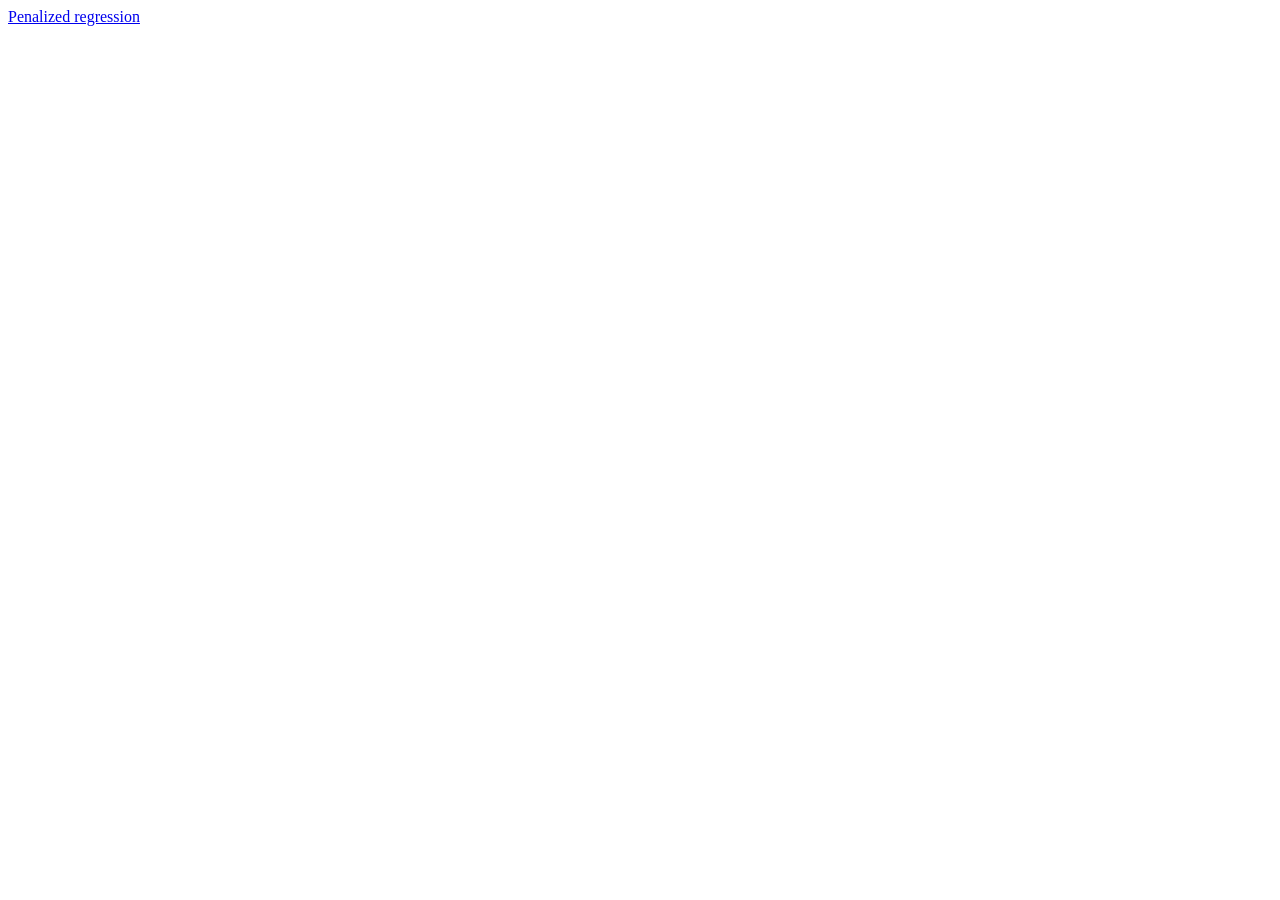
==== index.html @ e3c40eea "Added index.html" ====
<!DOCTYPE html>
<html lang="en">
<head>
    <meta charset="UTF-8">
    <meta name="viewport" content="width=device-width, initial-scale=1.0">
    <title>Document</title>
</head>
<body>
    <a href="penalized-regression//sacramento-housing/R/a01_adam-bushman.html">Penalized regression</a>
</body>
</html>
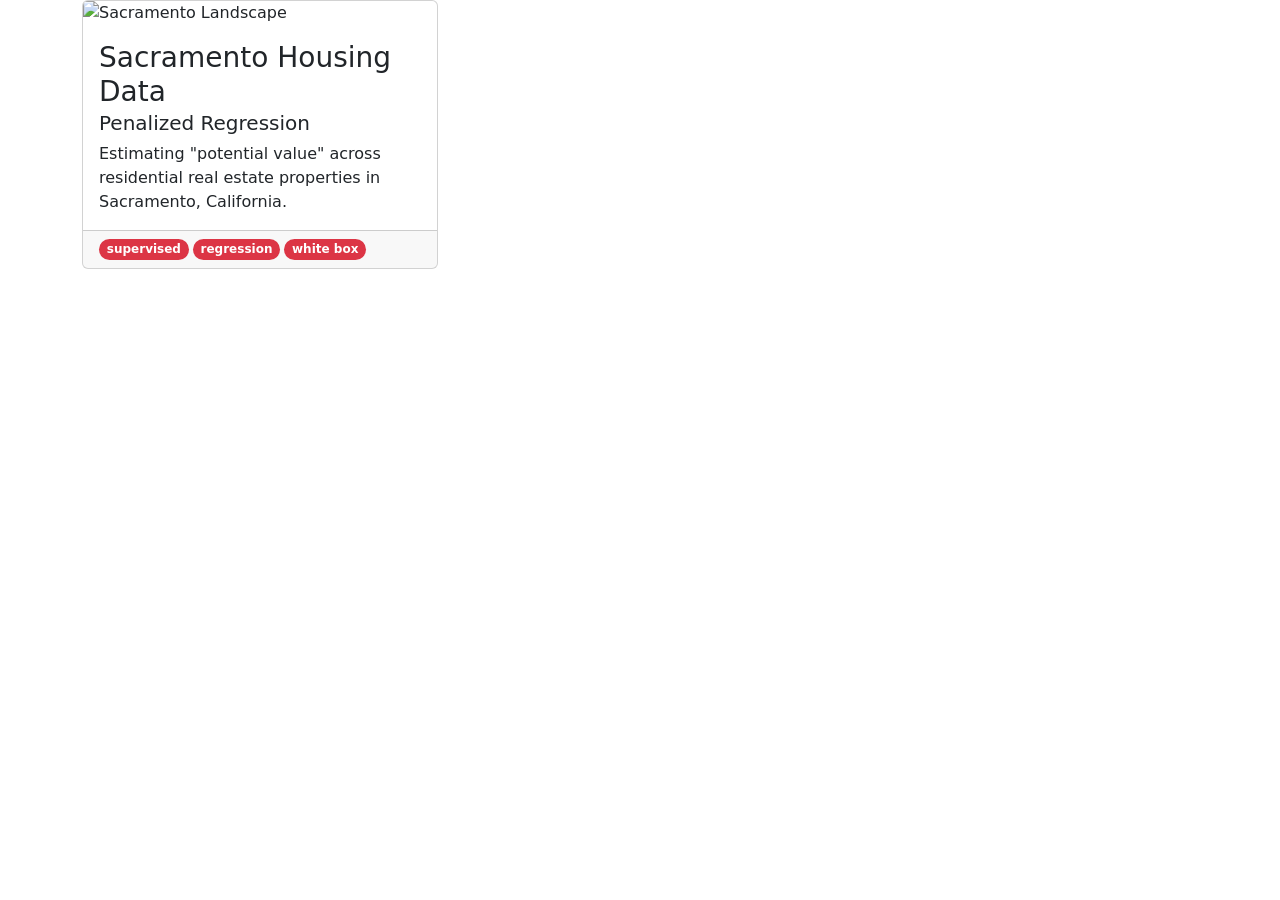
==== commit bf6cc75f: "Basic card layout" ====
--- a/index.html
+++ b/index.html
@@ -4,8 +4,35 @@
     <meta charset="UTF-8">
     <meta name="viewport" content="width=device-width, initial-scale=1.0">
     <title>Document</title>
+    <link rel="stylesheet" href="https://cdn.jsdelivr.net/npm/bootstrap@5.3.3/dist/css/bootstrap.min.css">
+    <script src="https://cdn.jsdelivr.net/npm/bootstrap@5.3.3/dist/js/bootstrap.bundle.min.js"></script>
 </head>
 <body>
-    <a href="penalized-regression//sacramento-housing/R/a01_adam-bushman.html">Penalized regression</a>
+    <section>
+        <div class="container">
+            <div class="row">
+                <div class="col-12">
+                    <div class="row row-cols-1 row-cols-md-3 g-4">
+                        <div class="col">
+                            <div class="card">
+                                <img src="https://ik.imgkit.net/3vlqs5axxjf/external/ik-seo/http://images.ntmllc.com/v4/destination/United-States/Sacramento/270381_SCN_Sacramento_iStock-956590696_ZC5F70/Sacramento-Scenery.jpg?tr=w-780%2Ch-437%2Cfo-auto" class="card-img-top" alt="Sacramento Landscape">
+                                <div class="card-body">
+                                    <h3 class="card-title mb-0">Sacramento Housing Data</h3>
+                                    <p class="lead mb-1">Penalized Regression</p>
+                                    <p class="card-text mb-0">Estimating "potential value" across residential real estate properties in Sacramento, California.</p>
+                                    <a class="stretched-link" href="penalized-regression//sacramento-housing/R/a01_adam-bushman.html"></a>
+                                </div>
+                                <div class="card-footer d-flex gap-1">
+                                    <span class="badge text-bg-danger rounded-pill small">supervised</span>
+                                    <span class="badge text-bg-danger rounded-pill small">regression</span>
+                                    <span class="badge text-bg-danger rounded-pill small">white box</span>
+                                </div>
+                            </div>
+                        </div>
+                    </div>
+                </div>
+            </div>
+        </div>
+    </section>
 </body>
 </html>
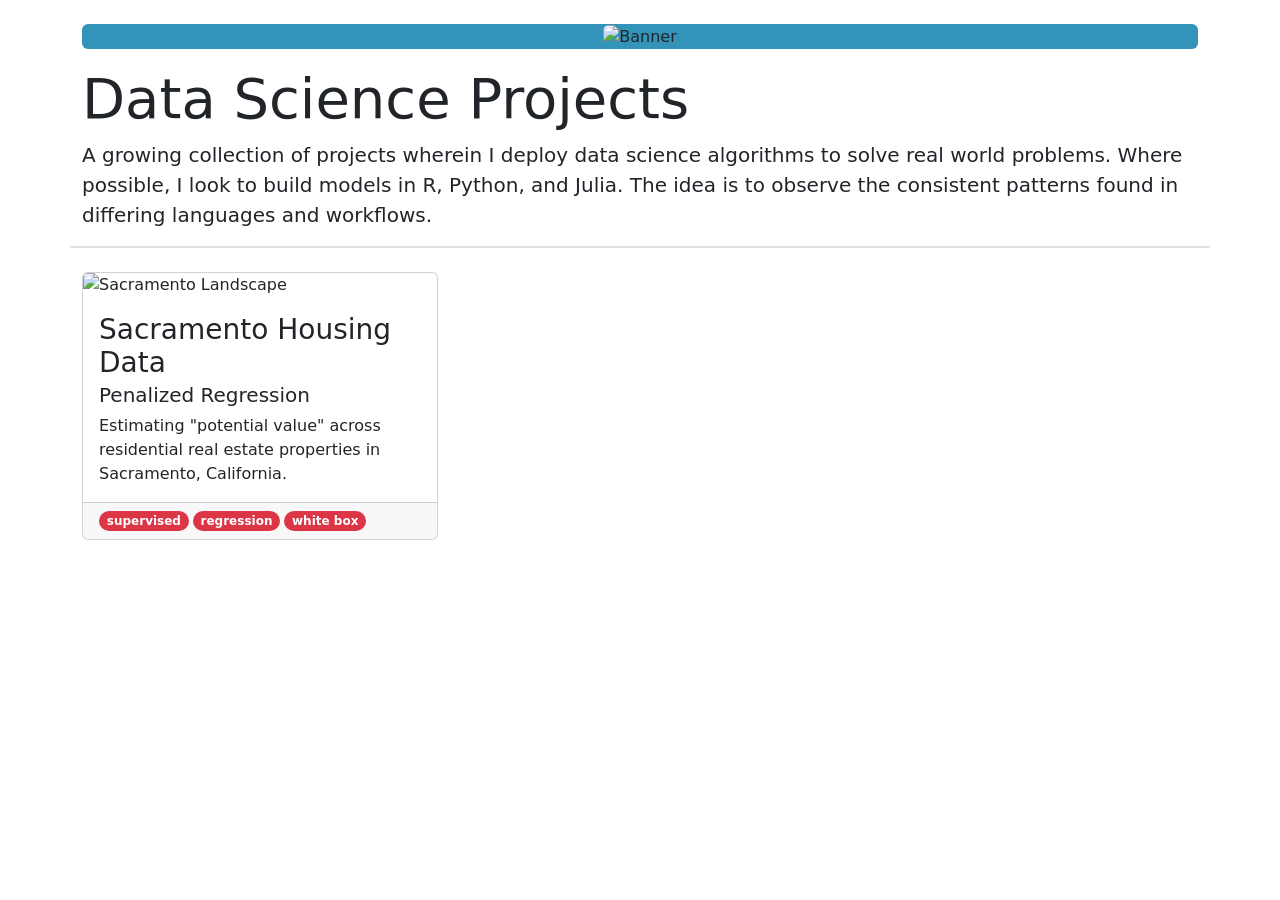
==== commit 9aad60a8: "Included basic header" ====
--- a/index.html
+++ b/index.html
@@ -8,8 +8,21 @@
     <script src="https://cdn.jsdelivr.net/npm/bootstrap@5.3.3/dist/js/bootstrap.bundle.min.js"></script>
 </head>
 <body>
+    <header>
+        <div class="container border-bottom border-2 my-4">
+            <div class="row justify-content-center">
+                <div class="col-12">
+                    <div class="rounded text-center mb-3" style="background-color: #3393b9">
+                        <img class="w-50 rounded" src="https://raw.githubusercontent.com/adambushman/data-science-projects/master/data-science-proj-banner.jpg" alt="Banner">
+                    </div>
+                    <h4 class="display-4">Data Science Projects</h4>
+                    <p class="lead">A growing collection of projects wherein I deploy data science algorithms to solve real world problems. Where possible, I look to build models in R, Python, and Julia. The idea is to observe the consistent patterns found in differing languages and workflows.</p>
+                </div>
+            </div>
+        </div>
+    </header>
     <section>
-        <div class="container">
+        <div class="container mb-4">
             <div class="row">
                 <div class="col-12">
                     <div class="row row-cols-1 row-cols-md-3 g-4">
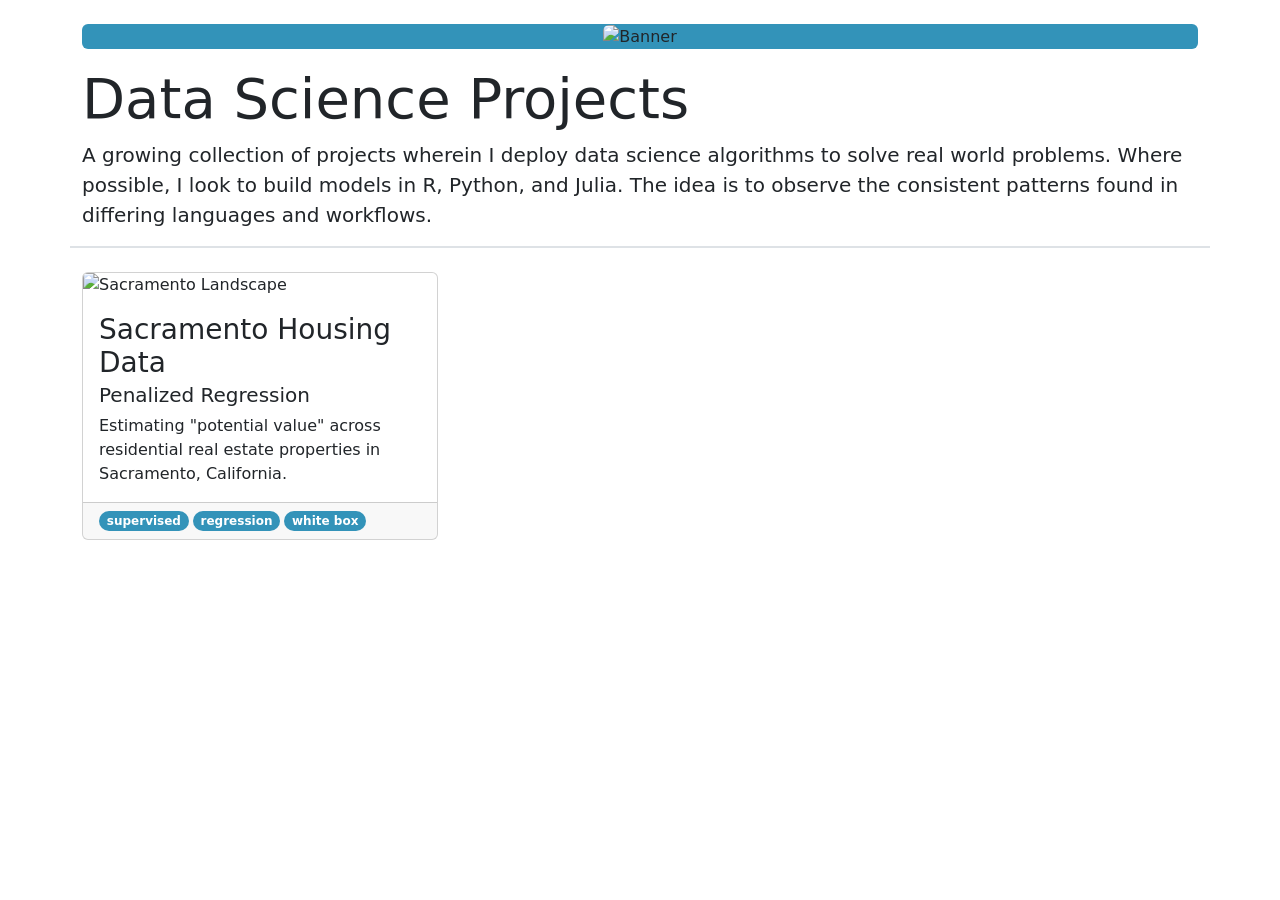
==== commit 79f21018: "Added small styling components" ====
--- a/index.html
+++ b/index.html
@@ -5,6 +5,12 @@
     <meta name="viewport" content="width=device-width, initial-scale=1.0">
     <title>Document</title>
     <link rel="stylesheet" href="https://cdn.jsdelivr.net/npm/bootstrap@5.3.3/dist/css/bootstrap.min.css">
+    <style>
+        .text-bg-primary {
+            color: white;
+            background-color: #3393b9 !important;
+        }
+    </style>
     <script src="https://cdn.jsdelivr.net/npm/bootstrap@5.3.3/dist/js/bootstrap.bundle.min.js"></script>
 </head>
 <body>
@@ -36,9 +42,9 @@
                                     <a class="stretched-link" href="penalized-regression//sacramento-housing/R/a01_adam-bushman.html"></a>
                                 </div>
                                 <div class="card-footer d-flex gap-1">
-                                    <span class="badge text-bg-danger rounded-pill small">supervised</span>
-                                    <span class="badge text-bg-danger rounded-pill small">regression</span>
-                                    <span class="badge text-bg-danger rounded-pill small">white box</span>
+                                    <span class="badge text-bg-primary rounded-pill small">supervised</span>
+                                    <span class="badge text-bg-primary rounded-pill small">regression</span>
+                                    <span class="badge text-bg-primary rounded-pill small">white box</span>
                                 </div>
                             </div>
                         </div>
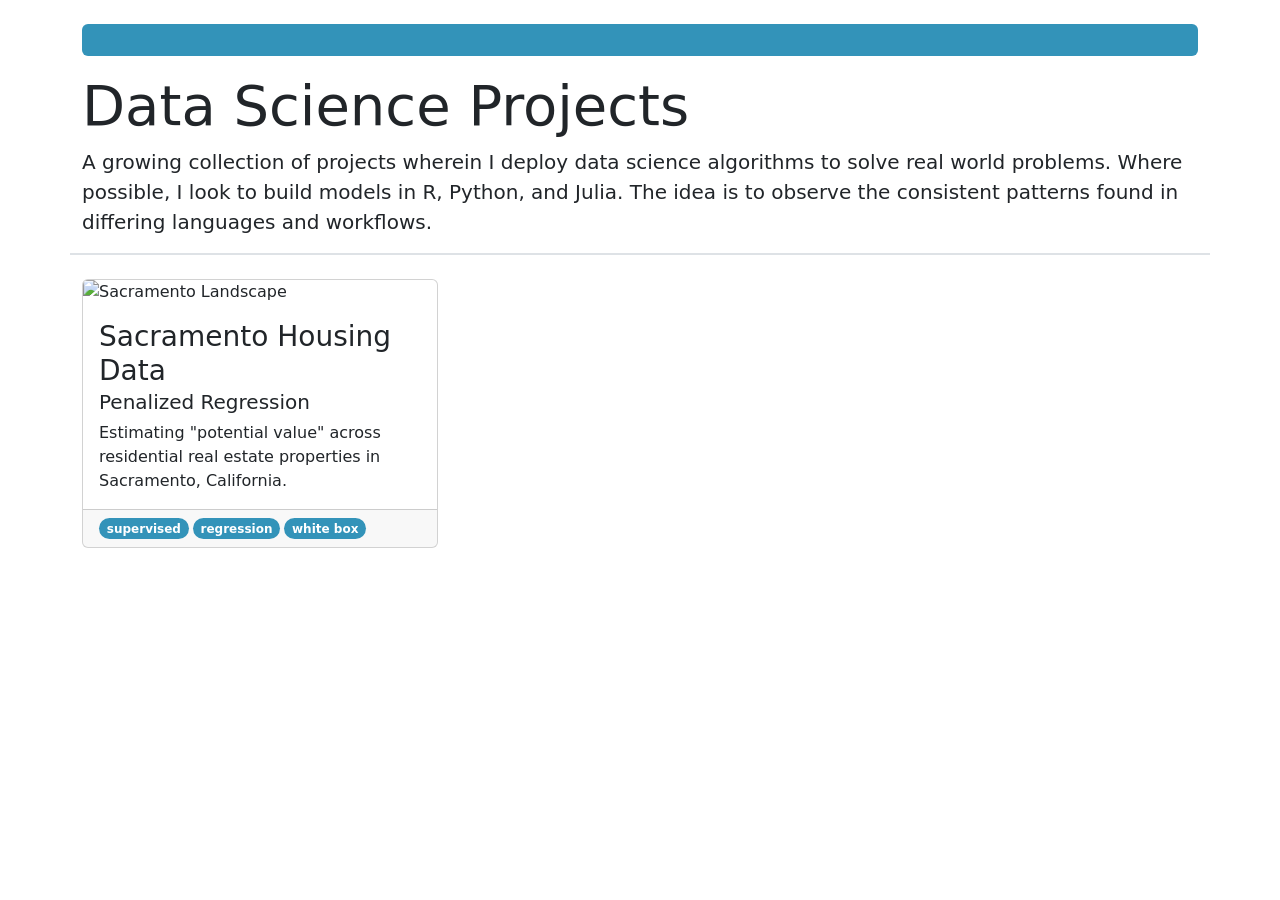
==== commit c2da15d3: "Resolved banner issue" ====
--- a/index.html
+++ b/index.html
@@ -18,9 +18,7 @@
         <div class="container border-bottom border-2 my-4">
             <div class="row justify-content-center">
                 <div class="col-12">
-                    <div class="rounded text-center mb-3" style="background-color: #3393b9">
-                        <img class="w-50 rounded" src="https://raw.githubusercontent.com/adambushman/data-science-projects/master/data-science-proj-banner.jpg" alt="Banner">
-                    </div>
+                    <div class="rounded text-center py-3 mb-3 text-bg-primary"></div>
                     <h4 class="display-4">Data Science Projects</h4>
                     <p class="lead">A growing collection of projects wherein I deploy data science algorithms to solve real world problems. Where possible, I look to build models in R, Python, and Julia. The idea is to observe the consistent patterns found in differing languages and workflows.</p>
                 </div>
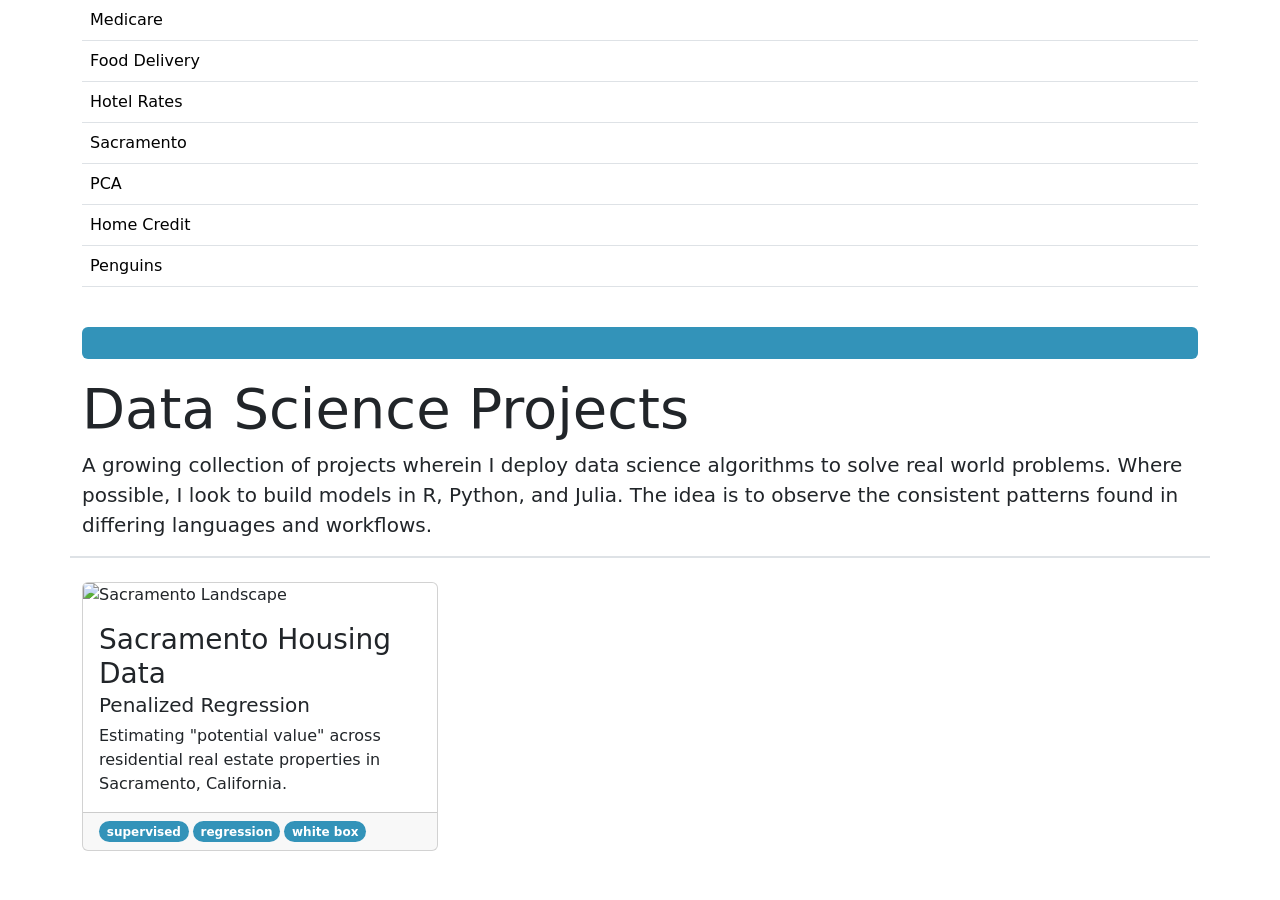
==== commit 8bb4514e: "Added links to pages for copy/paste" ====
--- a/index.html
+++ b/index.html
@@ -14,6 +14,42 @@
     <script src="https://cdn.jsdelivr.net/npm/bootstrap@5.3.3/dist/js/bootstrap.bundle.min.js"></script>
 </head>
 <body>
+    <div class="container">
+        <div class="row">
+            <div class="col-12">
+                <table class="table">
+                    <tr>
+                        <td>Medicare</td>
+                        <td><a href="time-series/medicare-perscription-volumes/R/a02_adam-bushman.html"></a></td>
+                    </tr>
+                    <tr>
+                        <td>Food Delivery</td>
+                        <td><a href="regression/food-delivery-times/R/a05_adam-bushman.html"></a></td>
+                    </tr>
+                    <tr>
+                        <td>Hotel Rates</td>
+                        <td><a href="regression/hotel-rates/R/a03_adam-bushman.html"></a></td>
+                    </tr>
+                    <tr>
+                        <td>Sacramento</td>
+                        <td><a href="regression/sacramento-housing/R/a01_adam-bushman.html"></a></td>
+                    </tr>
+                    <tr>
+                        <td>PCA</td>
+                        <td><a href="other-methods/dimensionality-reduction/alzheimers-disease/R/a0607_adam-bushman.html"></a></td>
+                    </tr>
+                    <tr>
+                        <td>Home Credit</td>
+                        <td><a href="full-projects/home-credit-default-risk/index.html"></a></td>
+                    </tr>
+                    <tr>
+                        <td>Penguins</td>
+                        <td><a href="classification/palmer-penguins/R/a08_adam-bushman.html"></a></td>
+                    </tr>
+                </table>
+            </div>
+        </div>
+    </div>
     <header>
         <div class="container border-bottom border-2 my-4">
             <div class="row justify-content-center">
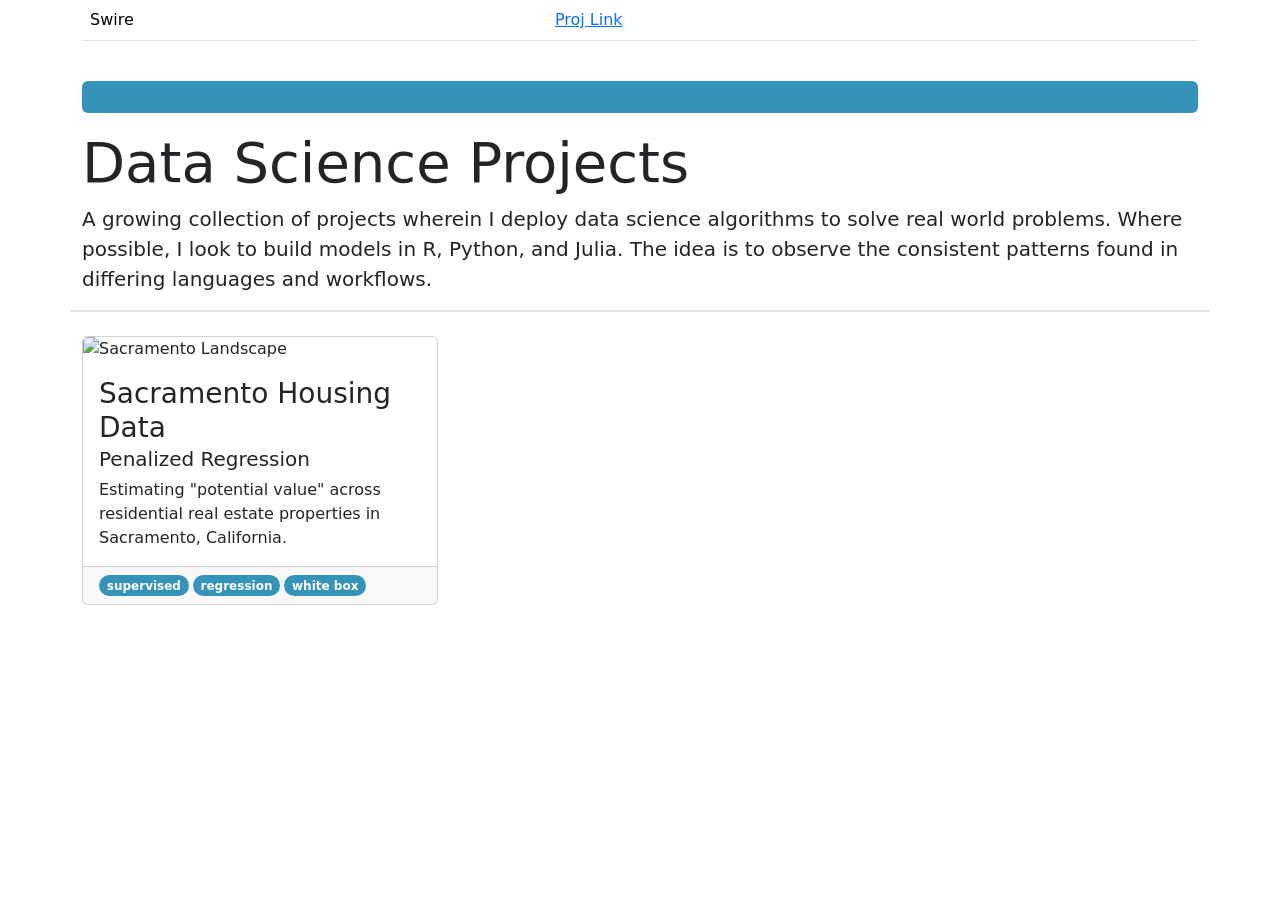
==== commit 656e961e: "Added project swire-delivery-standardization" ====
--- a/index.html
+++ b/index.html
@@ -19,32 +19,8 @@
             <div class="col-12">
                 <table class="table">
                     <tr>
-                        <td>Medicare</td>
-                        <td><a href="time-series/medicare-perscription-volumes/R/a02_adam-bushman.html"></a></td>
-                    </tr>
-                    <tr>
-                        <td>Food Delivery</td>
-                        <td><a href="regression/food-delivery-times/R/a05_adam-bushman.html"></a></td>
-                    </tr>
-                    <tr>
-                        <td>Hotel Rates</td>
-                        <td><a href="regression/hotel-rates/R/a03_adam-bushman.html"></a></td>
-                    </tr>
-                    <tr>
-                        <td>Sacramento</td>
-                        <td><a href="regression/sacramento-housing/R/a01_adam-bushman.html"></a></td>
-                    </tr>
-                    <tr>
-                        <td>PCA</td>
-                        <td><a href="other-methods/dimensionality-reduction/alzheimers-disease/R/a0607_adam-bushman.html"></a></td>
-                    </tr>
-                    <tr>
-                        <td>Home Credit</td>
-                        <td><a href="full-projects/home-credit-default-risk/index.html"></a></td>
-                    </tr>
-                    <tr>
-                        <td>Penguins</td>
-                        <td><a href="classification/palmer-penguins/R/a08_adam-bushman.html"></a></td>
+                        <td>Swire</td>
+                        <td><a href="full-projects/swire-delivery-standardization/index.html">Proj Link</a></td>
                     </tr>
                 </table>
             </div>
